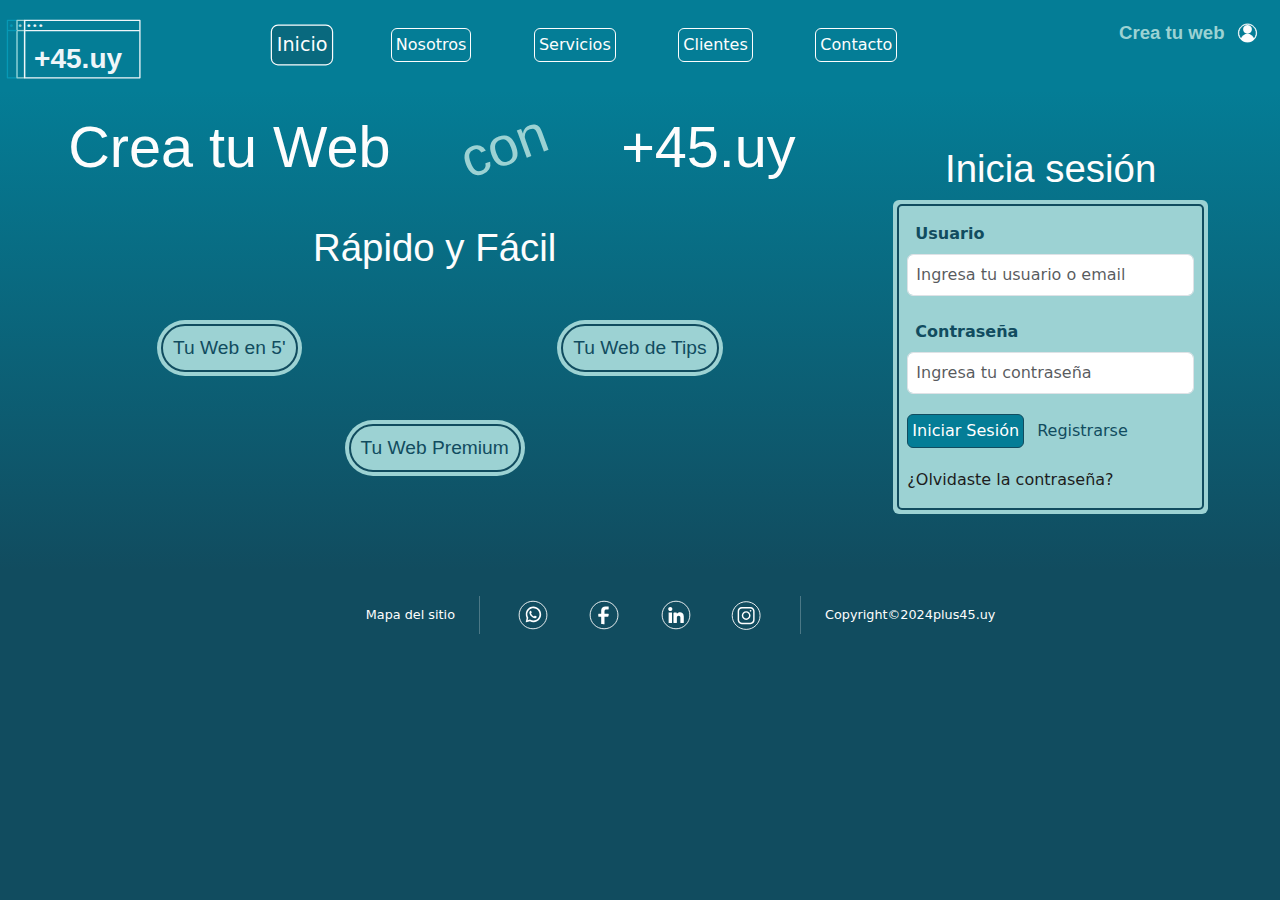
==== index.html @ b47333da "simulador web" ====
<!DOCTYPE html>
<html lang="es">
<head>    
    <meta charset="UTF-8">
    <meta name="viewport" content="width=device-width, initial-scale=1.0">
    <meta name="description" content="Crea tu web con +45.uy te permite crear tu página web en forma sencilla y rápida, en versión free o premium">
    <meta name="keywords" content="website, html, crea tu web, web, web en 5 minutos, web de consejos, tips, web premium, web personalizada">
    <title>Crea tu web con +45.uy | Fácil y Rápido | Free o Premium</title>
    <link rel="shortcut icon" href="./assets/icons/favicon.ico" type="image/x-icon">
    <link rel="stylesheet" href="./css/bootstrap.min.css">
    <link rel="stylesheet" href="./css/style.css">
    
</head>
<body>
    <header class="container-fluid sticky-top "  id="header-index">
        <div class="row h-100">
            <div class="col-xl-2 col-4 align-self-center logo">
                <a href="./index.html" ><img src="./assets/logos/plus45/plus45.svg" class="img-fluid logo__img" alt="plus45"></a>
                
            </div>
            <nav class="col-xl-7 align-self-center d-none d-xl-block nav--principal">                       
                <ul class="nav justify-content-evenly"> 
                    <li class="nav-item"><button type="button" id="nav__actual" class="btn btn-outline-primary p-1" aria-current="true"><a class="nav-link" href="#" role="button" aria-current="true">Inicio</a></button></li>
                    <li class="nav-item"><button type="button" class="btn btn-outline-primary p-1"><a class="nav-link" href="./pages/about.html" role="button">Nosotros</a></button></li>
                    <li class="nav-item"><button type="button" class="btn btn-outline-primary p-1"><a class="nav-link" href="./pages/services.html" role="button">Servicios</a></button></li>
                    <li class="nav-item"><button type="button" class="btn btn-outline-primary p-1"><a class="nav-link" href="./pages/clients.html" role="button">Clientes</a></button></li>
                    <li class="nav-item"><button type="button" class="btn btn-outline-primary p-1"><a class="nav-link" href="./pages/contact.html" role="button">Contacto</a></button></li>
                </ul>               
            </nav>
            <div class="col-xl-3 col-8">
                <nav class="row"> 
                    <ul class=" nav flex-nowrap p-xl-3 p-2 nav justify-content-end">
                        <li class="p-1 nav-item logo-crea"> <a class="nav-link" href="./pages/services.html" role="button"><img src="./assets/logos/crea/crea.svg" class="img-fluid logo-crea__img" alt="crea tu web"></a></li>
                        <li class="p-1 nav-item usuario"> <a class="nav-link" href="./pages/user.html" role="button"><img src="./assets/logos/usuario/usuario.svg" class="img-fluid usuario__img" alt="usuario"></a></li>     
                    </ul>
                </nav>
                <div class="row" >
                    <nav class="col d-xl-none  px-4 nav justify-content-end">                        
                        <div class="dropdown">                        
                            <button class="navbar-toggler" type="button" data-bs-toggle="dropdown" aria-expanded="false" role="button">
                                <img src="./assets/logos/menu/barras.svg" class="img-fluid" alt="menu">
                            </button>                   
                            <ul class="dropdown-menu">
                                <li class="nav-item text-center"><a class="nav-link" href="#" aria-current="true" role="button">Inicio</a></li>
                                <li class="nav-item text-center"><a  class="nav-link" href="./pages/about.html" role="button">Nosotros</a></li>
                                <li class="nav-item text-center"><a class="nav-link" href="./pages/services.html" role="button">Servicios</a></li>
                                <li class="nav-item text-center"><a class="nav-link" href="./pages/clients.html" role="button">Clientes</a></li>
                                <li class="nav-item text-center"><a class="nav-link" href="./pages/contact.html" role="button">Contacto</a></li>
                            </ul>
                        </div>
                    </nav>                    
                </div>
            </div>
            
        </div>
    </header>
    <main class="px-sm-4 py-2 px-2 container-fluid main-index">
        <div class="row">
            <section class="col-xl-8 col-12 main-index__section-1">               
                <h1 class="row align-items-center text-center h-25">
                    <div class="col-md-6 col-6">
                        Crea tu Web 
                    </div>                                  
                    <div class="col-md-2 col-2 con">
                        con
                    </div> 
                    <div class="col-xl-4 col-4">
                        +45.uy
                    </div>
                </h1>        
                <h2 class="row justify-content-center align-items-center h-25">Rápido y Fácil</h2>
                
                <div class="row  section-1__servicios h-25">            
                    <div class="p-1 col-6 align-self-center text-center ">
                        <div class="m-1 rounded-pill bg-warning-subtle d-inline-block">
                            <button class="m-1 rounded-pill bg-warning-subtle"><h3 class="text-center"><a href="./pages/services.html" role="button">Tu Web en 5'</a></h3></button>                    
                        </div>                    
                    </div>
                    <div class="p-1 col-6 align-self-center text-center">
                        <div class="m-1 rounded-pill bg-warning-subtle d-inline-block">
                            <button class="m-1 rounded-pill bg-warning-subtle"><h3 class="text-center"><a href="./pages/services.html#tips" role="button">Tu Web de Tips</a></h3></button>                    
                        </div>
                    </div>  
                </div>  

                <div class="row section-1__servicios h-25">
                    <div class="p-1 col-12 align-self-center text-center  ">
                        <div class="m-1 m-xl-0 rounded-pill bg-warning-subtle d-inline-block">
                            <button class="m-1 rounded-pill bg-warning-subtle"><h3 class="text-center"><a href="./pages/services.html#premium" role="button">Tu Web Premium</a></h3></button>                    
                        </div>                        
                    </div>                                                
                </div>  

            </section>

            <aside class="col-xl-4 d-xl-block d-none p-5">
                <h2 class="text-center mb-2">Inicia sesión</h2>
                <section class="row justify-content-center align-items-center bg-warning-subtle rounded">           
                    <div class="p-1 col-12 ">                
                        <form action="" method="post" class="form p-2">
                            <div class="mb-3">                               
                                <label for="usuario" class="form-label m-2"><strong>Usuario</strong></label>
                                <input type="text" class="form-control p-2" id="usuario" placeholder="Ingresa tu usuario o email" aria-label="Usuario">
                            </div>
                            
                            <div class="mb-3">                                    
                                <label for="password" class="form-label m-2"><strong>Contraseña</strong></label>
                                <input type="password" class="form-control p-2" id="password" placeholder="Ingresa tu contraseña" aria-label="Contraseña">
                            </div>                      
                                
                            <button type="submit" class="btn btn-primary p-1 my-1" role="button">Iniciar Sesión</button>
                            <a href="./pages/user.html" class="ps-2 text-primary" role="button">Registrarse</a>
                            <p class="mt-3 mb-2"><a href="./pages/user.html" class=" text-dark"  role="button" >¿Olvidaste la contraseña?</a></p>                                                                       
                        </form>
                    </div>                     
                </section>                
            </aside>

        </div>       
    </main>

    <footer class="container-fluid d-flex align-items-center justify-content-center">       
        <div class="row align-items-center justify-content-center w-100 h-auto">                        
            <div class="col-md-4 align-self-center text-md-end  text-center h-xl-75 h-25 d-inline-block">                
                <a class=" px-md-4 p-2 row align-content-center d-inline-block h-100 d-none d-md-block" href="./sitemap.html" >Mapa del sitio</a>    
                
            </div>
            <div class="vr d-none d-md-block"></div>    
            <nav class=" col-md-3 col-8 d-inline-block h-auto mt-5 mt-md-0">                   
                <ul class="nav d-flex flex-row justify-content-evenly flex-nowrap">                    
                    <li class="nav-item" ><a class="nav-link" href="https://web.whatsapp.com"><img  src="./assets/logos/redes/wp.svg" class="img-fluid" alt="WhatsApp"></a></li>
                    <li class="nav-item"><a class="nav-link" href="https://www.facebook.com/pyxisportal/posts/1153340516021827/"><img  src="./assets/logos/redes/fb.svg" class="img-fluid" alt="Facebook"></a></li>
                    <li class="nav-item"><a class="nav-link" href="https://www.linkedin.com/posts/talento-senior1-uy_talento-tech-45-activity-7196909386340929536-z493/?originalSubdomain=es"><img  src="./assets/logos/redes/li.svg" class="img-fluid" alt="LinkedIn"></a></li>
                    <li class="nav-item"><a class="nav-link" href="https://www.instagram.com/pyxisportal/p/C8rwm6fguZ0/?img_index=1"><img  src="./assets/logos/redes/ig.svg" class="img-fluid" alt="Instagram"></a></li>                
                </ul>       
            </nav>
            <div class="col-12 align-self-center text-end h-auto d-inline-block d-md-none">                
                <a class="px-4 pt-4 row d-inline-block h-100" href="./sitemap.html" >Mapa del sitio</a>    
            </div>
            <div class="vr d-none d-md-block"></div>
            <div class="col-md-4 col-12 d-inline-block  text-md-start text-end align-self-center">
                <p class="px-md-4 px-4 py-2 align-self-center">Copyright©2024plus45.uy</p>                
            </div>                                  
        </div>
    </footer>

    <script src="./scripts/bootstrap.bundle.min.js"></script> 
    <script src="./scripts/classes.js"></script>
    <script src="./scripts/functions.js"></script>
    <script src="./scripts/main.js"></script>   
</body>
</html>
---- css/style.css ----
@charset "UTF-8";
/*Reset*/
* {
  margin: 0px !important;
  padding: 0px !important;
}

/*Encabezados*/
h1 {
  font-family: "Lucida Sans", "Lucida Sans Regular", "Lucida Grande", "Lucida Sans Unicode", Geneva, Verdana, sans-serif;
  font-size: 2rem;
  color: #fdfdfd;
}

h2 {
  font-family: "Lucida Sans", "Lucida Sans Regular", "Lucida Grande", "Lucida Sans Unicode", Geneva, Verdana, sans-serif;
  font-size: 1.3rem;
  color: #fdfdfd;
}

h3 {
  font-family: "Lucida Sans", "Lucida Sans Regular", "Lucida Grande", "Lucida Sans Unicode", Geneva, Verdana, sans-serif;
  font-size: 1.1rem;
  padding: 10px !important;
}

/*Cambio de Color Bootstrap*/
/*Clases de Colores*/
.text-primary {
  color: #114c5f !important;
}

.bg-primary {
  background-color: #114c5f !important;
}

.text-secondary {
  color: #047d96 !important;
}

.bg-secondary {
  background-color: #047d96 !important;
}

.text-danger-subtle {
  color: #0799b6 !important;
}

.bg-danger-subtle {
  background-color: #0799b6 !important;
}

.text-warning-subtle {
  color: #9cd2d3 !important;
}

.bg-warning-subtle {
  background-color: #9cd2d3 !important;
}

.text-light {
  color: #fdfdfd !important;
}

.bg-light {
  background-color: #fdfdfd !important;
}

.text-dark {
  color: #1d1d1d !important;
}

.bg-dark {
  background-color: #1d1d1d !important;
}

@keyframes girando {
  10% {
    transform: rotate(36deg);
    color: #fdfdfd;
  }
  20% {
    transform: rotate(72deg);
    color: #9cd2d3;
  }
  30% {
    transform: rotate(108deg);
    color: antiquewhite;
  }
  40% {
    transform: rotate(144deg);
    color: #e7e764;
  }
  50% {
    transform: rotate(180deg);
    color: #660b66;
  }
  60% {
    transform: rotate(216deg);
    color: #114c5f;
  }
  70% {
    transform: rotate(252deg);
    color: #047d96;
  }
  80% {
    transform: rotate(288deg);
    color: #0799b6;
  }
  90% {
    transform: rotate(324deg);
    color: #9cd2d3;
  }
}
body {
  background-color: #114c5f;
  font-size: 16px;
  /*header*/
  /*main*/
  /* footer*/
}
body a {
  text-decoration: none;
}
body header {
  height: 90px;
  background-color: #047d96;
}
body header .logo .logo__img {
  transition: all 1s;
}
body header .logo .logo__img:hover {
  transform: scale(1.2, 1.2) translate(5px, 5px);
}
body header .logo-crea .logo-crea__img {
  transition: all 1s;
}
body header .logo-crea .logo-crea__img:hover {
  transform: scale(1.2, 1.2) translate(-5px, 5px) skewX(-10deg);
}
body header .usuario .usuario__img {
  transition: all 1s;
}
body header .usuario .usuario__img:hover {
  transform: scale(1.4, 1.4) translateY(5px);
}
body header #nav__actual {
  transform: scale(1.2, 1.2);
  background-color: #114c5f6a !important;
}
body header #nav__actual:hover {
  background-color: #0799b6 !important;
}
body header .btn-outline-primary {
  border-color: #fdfdfd !important;
}
body header .btn-outline-primary:hover {
  background-color: #0799b6 !important;
}
body header .btn-outline-primary:active {
  background-color: #0799b6 !important;
}
body header .nav--principal .nav-item .nav-link {
  color: #fdfdfd !important;
}
body header .nav--principal .nav-item .nav-link:hover {
  background-color: #0799b6 !important;
}
body header .dropdown-menu .nav-item {
  background-color: #9cd2d3 !important;
}
body header .dropdown-menu .nav-item .nav-link {
  color: #114c5f !important;
  padding: 10px 0px 10px 0px !important;
}
body header .dropdown-menu .nav-item .nav-link:hover {
  background-color: #fdfdfd !important;
}
body #header-error-404 {
  background-color: #047d9600;
}
body main {
  background-image: linear-gradient(#047d96, #114c5f);
}
body .clients-popover {
  color: #114c5f !important;
  padding: 5px 48px 10px 48px !important;
  background-color: #e9ecef;
}
body footer {
  height: 90px;
  font-size: 0.8rem;
  color: #fdfdfd;
  background-color: #114c5f;
}
body footer a {
  color: #fdfdfd;
}
body footer a:over {
  color: #fdfdfd;
}

/*main Inicio*/
.main-index {
  color: #fdfdfd;
}
.main-index h1 {
  height: 7vh;
  font-size: 7.1vw;
}
.main-index h1 .con {
  color: #9cd2d3;
  transform: scale(0.95, 0.95) rotate(-20deg) translate(1px, -1px);
}
.main-index h1 .con:hover {
  animation-name: girando;
  animation-iteration-count: infinite;
  animation-timing-function: ease-in;
  animation-duration: 4s;
  animation-delay: 0s;
}
.main-index h2 {
  font-size: 7vw;
}
.main-index h3 {
  font-size: 3.5vw;
}
.main-index .main-index__section-1 {
  height: 300px;
}
.main-index .main-index__section-1 .section-1__servicios button {
  border: 2px solid #114c5f !important;
}
.main-index .main-index__section-1 .section-1__servicios button h3 a {
  color: #114c5f;
}
.main-index .main-index__section-2 {
  background-color: antiquewhite;
}
.main-index .main-index__section-2 h3, .main-index .main-index__section-2 p {
  color: #1d1d1d;
}
.main-index form {
  color: #114c5f !important;
  border: 2px solid #114c5f;
  border-radius: 5px;
}
.main-index form .btn-primary {
  border-color: #114c5f !important;
  background-color: #047d96;
}
.main-index form .btn-primary:hover {
  background-color: #0799b6 !important;
}
.main-index form .btn-primary:active {
  background-color: #0799b6 !important;
}

@media (min-width: 350px) {
  .main-index h2 {
    font-size: 7vw;
  }
  .main-index h3 {
    font-size: 4vw;
  }
  .main-index .main-index__section-1 {
    height: 350px;
  }
}
@media (min-width: 576px) {
  .main-index h1 {
    font-size: 7vw;
  }
  .main-index h2 {
    font-size: 6vw;
  }
  .main-index h3 {
    font-size: 4vw;
  }
  .main-index .main-index__section-1 {
    height: 400px;
  }
}
@media (min-width: 768px) {
  .main-index h1 {
    font-size: 6.7vw;
  }
  .main-index h2 {
    font-size: 5vw;
  }
}
@media (min-width: 992px) {
  .main-index h1 {
    font-size: 6vw;
  }
  .main-index h2 {
    font-size: 4vw;
  }
  .main-index h3 {
    font-size: 3vw;
  }
}
@media (min-width: 1200px) {
  .main-index h1 {
    font-size: 4.5vw;
  }
  .main-index h2 {
    font-size: 3vw;
  }
  .main-index h3 {
    font-size: 1.5vw;
  }
}
/*main Nosotros*/
.main-about {
  color: #fdfdfd;
}

/*main Servicios*/
.main-services .main-services__free {
  color: #114c5f;
  background-color: #9cd2d3;
}
.main-services .main-services__free .free__article {
  height: 100%;
}
.main-services .main-services__free .free__image {
  background-color: #fdfdfd;
  height: 100%;
}
.main-services .main-services__premium {
  color: #fdfdfd;
}
.main-services .main-services__premium .premium__article {
  height: 100%;
}
.main-services .main-services__premium .premium__image {
  height: 100%;
}

/*main Contacto*/
.main-contacto form {
  color: #114c5f !important;
  border: 2px solid #114c5f;
  border-radius: 5px;
}
.main-contacto form .btn-primary {
  border-color: #114c5f !important;
  background-color: #047d96;
}
.main-contacto form .btn-primary:hover {
  background-color: #0799b6 !important;
}
.main-contacto form .btn-primary:active {
  background-color: #0799b6 !important;
}
.main-contacto .info-contacto {
  color: #114c5f !important;
  font-size: 0.8rem;
}

/*main Gestión de Usuarios*/
.main-user form {
  color: #114c5f !important;
  border: 2px solid #114c5f;
  border-radius: 5px;
}
.main-user form .btn-primary {
  border-color: #114c5f !important;
  background-color: #047d96;
}
.main-user form .btn-primary:hover {
  background-color: #0799b6 !important;
}
.main-user form .btn-primary:active {
  background-color: #0799b6 !important;
}
.main-user form .btn-secondary {
  color: #114c5faa;
  border-color: #114c5faa !important;
  background-color: #9cd2d3;
}
.main-user form .btn-secondary:hover {
  color: #fdfdfd;
  background-color: #0799b6 !important;
}
.main-user form .btn-secondary:active {
  color: #fdfdfd;
  background-color: #0799b6 !important;
}

/*SiteMap*/
.body-sitemap {
  height: 100vh;
}
.body-sitemap .main-sitemap__section {
  background-image: linear-gradient(#047d96, #114c5f) !important;
}
.body-sitemap .main-sitemap__section h1 {
  padding-bottom: 10px !important;
}
.body-sitemap .main-sitemap__section h2 {
  color: #114c5f;
  padding-top: 5px !important;
}
.body-sitemap .main-sitemap__section h3 {
  color: #047d96;
}
.body-sitemap .main-sitemap__section ul p {
  color: #047d96 !important;
  padding: 5px !important;
}
.body-sitemap .main-sitemap__fixed {
  height: 90px;
  background-color: #114c5f;
}

/*Error 404*/
.body-error-404 {
  background-image: url("../assets/images/error.svg");
  background-size: cover;
}

#main-error-404 {
  height: 100vh;
  background-image: none;
  color: #9cd2d3 !important;
}
#main-error-404 h1 .h1__error {
  font-size: 1.5vw;
}
#main-error-404 h1 .h1__404 {
  font-size: 10vw;
}
#main-error-404 h2 {
  font-size: 3vw;
}
#main-error-404 .logo {
  height: 25vh;
}
#main-error-404 .credit {
  color: #114c5f;
}
#main-error-404 p {
  font-size: 2vw;
}
#main-error-404 p a {
  color: #fdfdfd;
}

/*# sourceMappingURL=style.css.map */
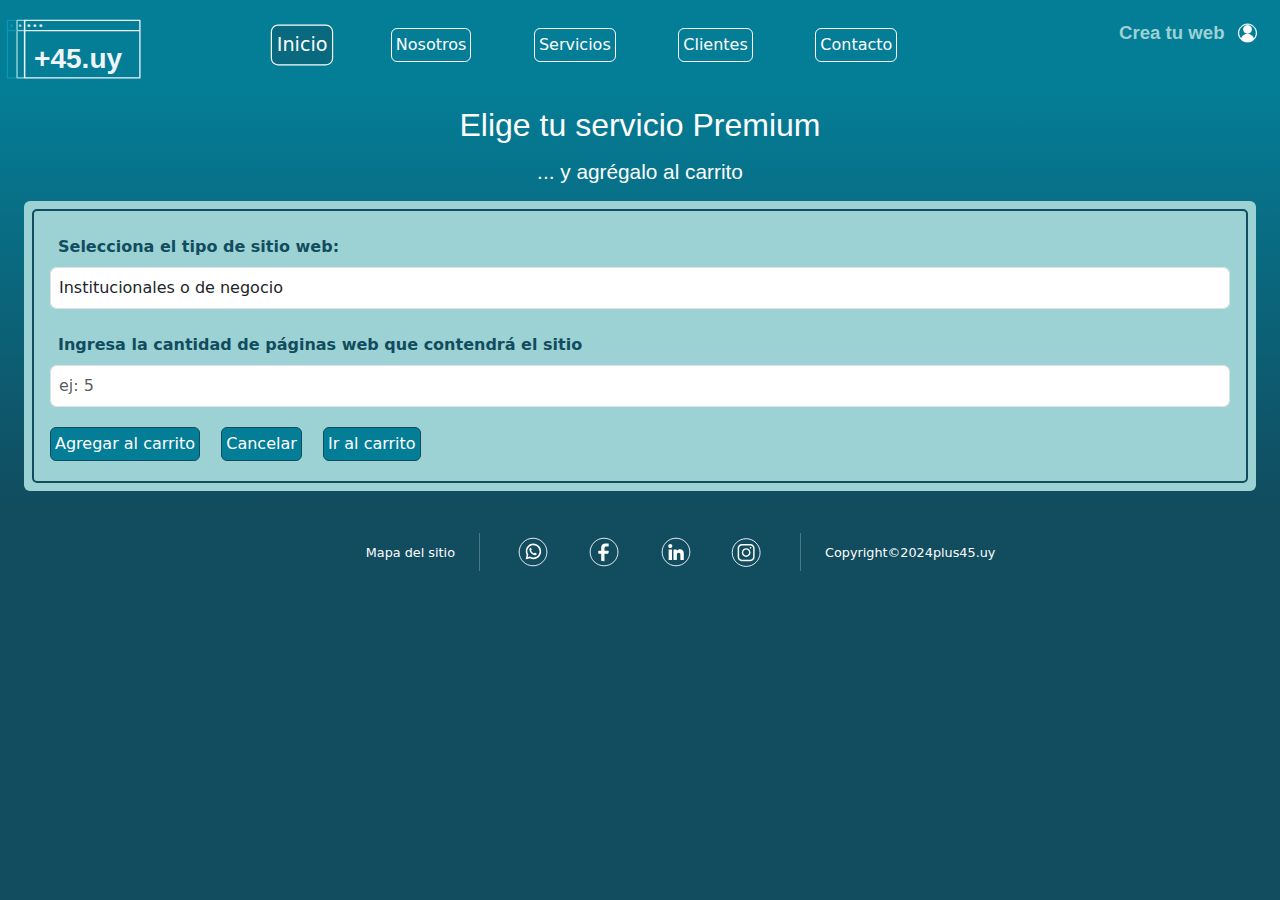
==== commit 30b2ae79: "carrito" ====
--- a/index.html
+++ b/index.html
@@ -30,7 +30,7 @@
             <div class="col-xl-3 col-8">
                 <nav class="row"> 
                     <ul class=" nav flex-nowrap p-xl-3 p-2 nav justify-content-end">
-                        <li class="p-1 nav-item logo-crea"> <a class="nav-link" href="./pages/services.html" role="button"><img src="./assets/logos/crea/crea.svg" class="img-fluid logo-crea__img" alt="crea tu web"></a></li>
+                        <li class="p-1 nav-item logo-crea"> <a class="nav-link" href="./pages/premium.html" role="button"><img src="./assets/logos/crea/crea.svg" class="img-fluid logo-crea__img" alt="crea tu web"></a></li>
                         <li class="p-1 nav-item usuario"> <a class="nav-link" href="./pages/user.html" role="button"><img src="./assets/logos/usuario/usuario.svg" class="img-fluid usuario__img" alt="usuario"></a></li>     
                     </ul>
                 </nav>
@@ -54,69 +54,45 @@
             
         </div>
     </header>
-    <main class="px-sm-4 py-2 px-2 container-fluid main-index">
+    <main class="px-sm-4 py-3 px-2 container-fluid main-web" id="mainPremium">
+        
         <div class="row">
-            <section class="col-xl-8 col-12 main-index__section-1">               
-                <h1 class="row align-items-center text-center h-25">
-                    <div class="col-md-6 col-6">
-                        Crea tu Web 
-                    </div>                                  
-                    <div class="col-md-2 col-2 con">
-                        con
-                    </div> 
-                    <div class="col-xl-4 col-4">
-                        +45.uy
+            <h1 class="col-12 text-center">Elige tu servicio Premium</h1>            
+        </div>
+        <div class="row">
+            <h2 class="py-3 text-center">... y agrégalo al carrito</h2>
+        </div> 
+       
+        <section class="row justify-content-center align-items-center bg-warning-subtle rounded">            
+            <div class="p-xl-2 p-1 col-12 ">
+                <form action="" method="post" class="form p-2 p-xl-3" id="formPremium">
+                    <div class="mb-3">                        
+                        <label for="sitio" class="form-label m-2"><strong>Selecciona el tipo de sitio web:</strong></label>                    
+                        <select name="lenguajes" id="sitio" class="form-control p-2" aria-label="Webs">
+                            <option value=1>Institucionales o de negocio</option>
+                            <option value=2>Personales o portafolios</option>
+                            <option value=3>Micrositios</option>
+                            <option value=4>Blogs</option>
+                            <option value=5>Educativos</option>
+                            <option value=6>Comercio electrónico</option>    
+                            <option value=7>Portales</option>
+                            <option value=8>Noticias o revista</option>            
+                            <option value=9>Wiki o foros de comunidades</option>               
+                            <option value=10>Redes sociales</option>                                
+                        </select>                     
                     </div>
-                </h1>        
-                <h2 class="row justify-content-center align-items-center h-25">Rápido y Fácil</h2>
-                
-                <div class="row  section-1__servicios h-25">            
-                    <div class="p-1 col-6 align-self-center text-center ">
-                        <div class="m-1 rounded-pill bg-warning-subtle d-inline-block">
-                            <button class="m-1 rounded-pill bg-warning-subtle"><h3 class="text-center"><a href="./pages/services.html" role="button">Tu Web en 5'</a></h3></button>                    
-                        </div>                    
-                    </div>
-                    <div class="p-1 col-6 align-self-center text-center">
-                        <div class="m-1 rounded-pill bg-warning-subtle d-inline-block">
-                            <button class="m-1 rounded-pill bg-warning-subtle"><h3 class="text-center"><a href="./pages/services.html#tips" role="button">Tu Web de Tips</a></h3></button>                    
-                        </div>
-                    </div>  
-                </div>  
 
-                <div class="row section-1__servicios h-25">
-                    <div class="p-1 col-12 align-self-center text-center  ">
-                        <div class="m-1 m-xl-0 rounded-pill bg-warning-subtle d-inline-block">
-                            <button class="m-1 rounded-pill bg-warning-subtle"><h3 class="text-center"><a href="./pages/services.html#premium" role="button">Tu Web Premium</a></h3></button>                    
-                        </div>                        
-                    </div>                                                
-                </div>  
-
-            </section>
-
-            <aside class="col-xl-4 d-xl-block d-none p-5">
-                <h2 class="text-center mb-2">Inicia sesión</h2>
-                <section class="row justify-content-center align-items-center bg-warning-subtle rounded">           
-                    <div class="p-1 col-12 ">                
-                        <form action="" method="post" class="form p-2">
-                            <div class="mb-3">                               
-                                <label for="usuario" class="form-label m-2"><strong>Usuario</strong></label>
-                                <input type="text" class="form-control p-2" id="usuario" placeholder="Ingresa tu usuario o email" aria-label="Usuario">
-                            </div>
-                            
-                            <div class="mb-3">                                    
-                                <label for="password" class="form-label m-2"><strong>Contraseña</strong></label>
-                                <input type="password" class="form-control p-2" id="password" placeholder="Ingresa tu contraseña" aria-label="Contraseña">
-                            </div>                      
-                                
-                            <button type="submit" class="btn btn-primary p-1 my-1" role="button">Iniciar Sesión</button>
-                            <a href="./pages/user.html" class="ps-2 text-primary" role="button">Registrarse</a>
-                            <p class="mt-3 mb-2"><a href="./pages/user.html" class=" text-dark"  role="button" >¿Olvidaste la contraseña?</a></p>                                                                       
-                        </form>
-                    </div>                     
-                </section>                
-            </aside>
-
-        </div>       
+                    <div class="mb-3">                            
+                        <label for="cantidad" class="form-label m-2"><strong>Ingresa la cantidad de páginas web que contendrá el sitio</strong></label>
+                        <input type="number" class="form-control p-2" id="cantidad" placeholder="ej: 5" aria-label="cantidad de páginas">
+                    </div>                
+                    
+                    <button type="submit" class="btn btn-primary p-1 my-1">Agregar al carrito</button>
+                    <button type="reset" class="btn btn-primary p-1 my-1 mx-3">Cancelar</button>
+                    <button type="button" class="btn btn-primary p-1 my-1" id="irCarrito">Ir al carrito</button>                                                        
+                </form>
+            </div>              
+        </section>        
     </main>
 
     <footer class="container-fluid d-flex align-items-center justify-content-center">       
@@ -147,6 +123,6 @@
     <script src="./scripts/bootstrap.bundle.min.js"></script> 
     <script src="./scripts/classes.js"></script>
     <script src="./scripts/functions.js"></script>
-    <script src="./scripts/main.js"></script>   
+    <script src="./scripts/carrito.js"></script> 
 </body>
 </html> --- a/css/style.css
+++ b/css/style.css
@@ -338,6 +338,27 @@
   height: 100%;
 }
 
+/*main webs*/
+.main-web form {
+  color: #114c5f !important;
+  border: 2px solid #114c5f;
+  border-radius: 5px;
+}
+.main-web form .btn-primary {
+  border-color: #114c5f !important;
+  background-color: #047d96;
+}
+.main-web form .btn-primary:hover {
+  background-color: #0799b6 !important;
+}
+.main-web form .btn-primary:active {
+  background-color: #0799b6 !important;
+}
+.main-web .info-contacto {
+  color: #114c5f !important;
+  font-size: 0.8rem;
+}
+
 /*main Contacto*/
 .main-contacto form {
   color: #114c5f !important;
@@ -389,6 +410,14 @@
   background-color: #0799b6 !important;
 }
 
+
+/*main premium*/
+#mostrarCarrito {
+  color: #114c5f !important;
+  border: 2px solid #114c5f;
+  border-radius: 5px;
+}
+
 /*SiteMap*/
 .body-sitemap {
   height: 100vh;
